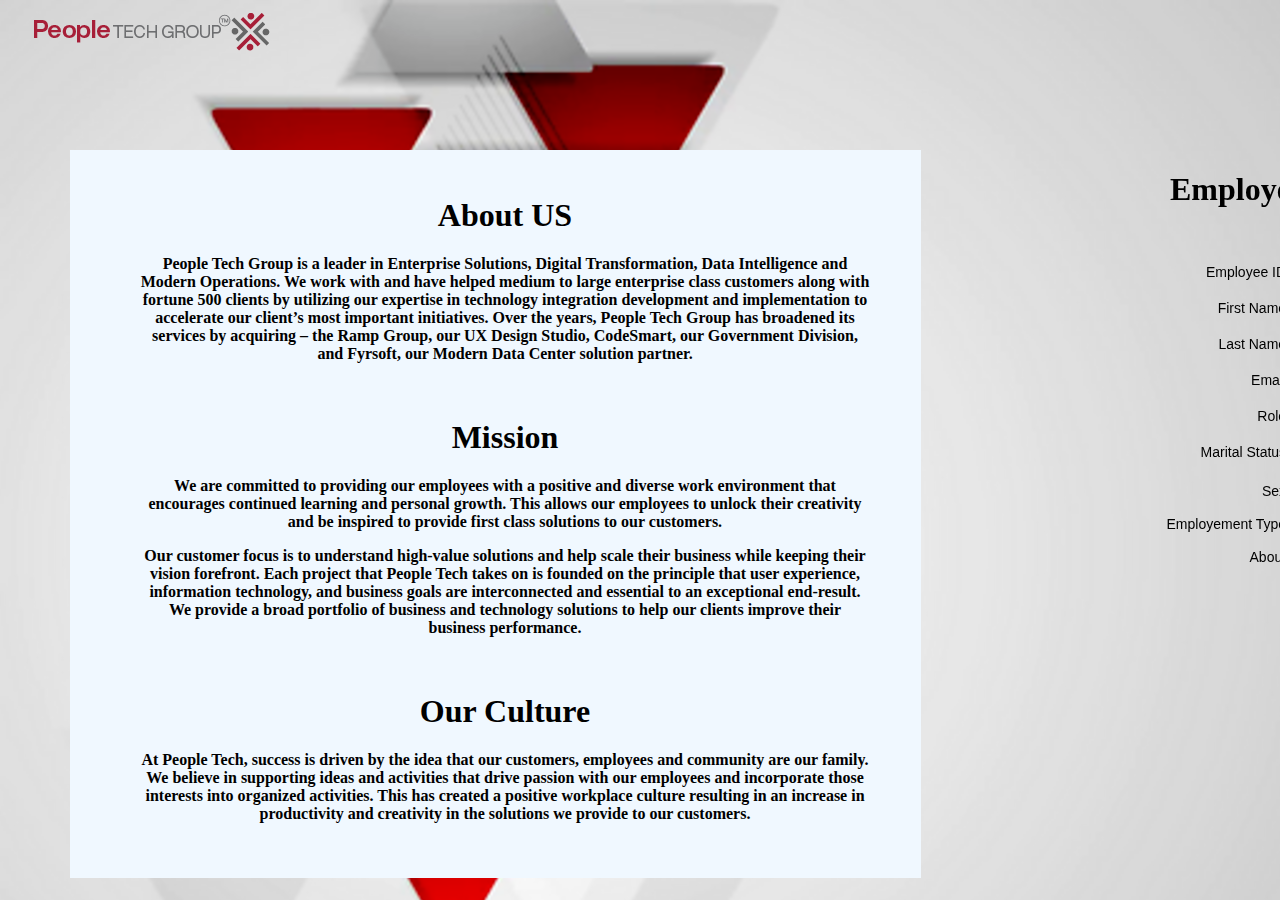
==== index.html @ acfc98d7 "initial commit" ====
<!DOCTYPE html>
<html lang="en">

<head>
    <meta charset="utf-8">
    <title>People Tech Group</title>
    <link rel='stylesheet' href='style.css' type='text/css' />
    <script src="script.js"></script>
</head>


<body>
    <div class="header">
        <a href="https://peopletech.com">
            <img class="img" src="./cropped-people-tech-logo.png" alt="People Tech Group">
        </a>
    </div>
    <div class="side1">
        <div class="text">
            <h1>About US</h1>
            <p>People Tech Group is a leader in Enterprise Solutions,
                Digital Transformation, Data Intelligence and Modern Operations.
                We work with and have helped medium to large enterprise class customers
                along with fortune 500 clients by utilizing our expertise in technology
                integration development and implementation to accelerate our client’s
                most important initiatives. Over the years, People Tech Group has
                broadened its services by acquiring – the Ramp Group, our UX Design
                Studio, CodeSmart, our Government Division, and Fyrsoft, our Modern Data
                Center solution partner.</p><br>
            <h1>Mission</h1>
            <p>We are committed to providing our employees with a positive and
                diverse work environment that encourages continued learning and personal
                growth. This allows our employees to unlock their creativity and be
                inspired to provide first class solutions to our customers.</p>

            <p>Our customer focus is to understand high-value solutions and help
                scale their business while keeping their vision forefront. Each project
                that People Tech takes on is founded on the principle that user
                experience, information technology, and business goals are interconnected
                and essential to an exceptional end-result. We provide a broad portfolio of
                business and technology solutions to help our clients improve their business
                performance.</p><br>
            <h1>Our Culture</h1>
            <p>At People Tech, success is driven by the idea that our customers, 
            employees and community are our family. We believe in supporting ideas 
            and activities that drive passion with our employees and incorporate 
            those interests into organized activities. This has created a positive 
            workplace culture resulting in an increase in productivity and 
            creativity in the solutions we provide to our customers.</p>
        </div>
    </div>
    <div class="side2">
        <h1>Employee Registration Form</h1><br>
        <form name='registration' onSubmit="return formValidation();">
            <ul>
                <li><label for="empid">Employee ID:</label></li>
                <li><input type="text" name="empid" size="20" /></li><br>
                <li><label for="firstname">First Name:</label></li>
                <li><input type="text" name="firstname" size="20" /></li>
                <li><label for="lastname">Last Name:</label></li>
                <li><input type="text" name="lastname" size="20" /></li>
                <li><label for="email">Email:</label></li>
                <li><input type="text" name="email" size="20" /></li>
                <li><label for="role">Role:</label></li>
                <li><input type="text" name="role" size="20" /></li>
                <li><label for="status">Marital Status:</label></li>
                <li><select name="status">
                        <option selected="" value="Default">Please select</option>
                        <option value="AF">Single</option>
                        <option value="AL">Married</option>
                        <option value="DZ">Divorced</option>
                        <option value="AS">Widowed</option>
                        <option value="AD">Prefer not to say</option>
                    </select></li><tr>
                <li><label id="gender">Sex:</label></li>
                <li><input type="radio" name="male" value="Male" /><span>Male</span></li>
                <li><input type="radio" name="female" value="Female" /><span>Female</span></li>
                <li><label>Employement Type:</label></li>
                <li><input type="checkbox" name="ft" value="en"  /><span>Full Time</span></li>
                <li><input type="checkbox" name="intern" value="noen" /><span>Intern</span></li>
                <li><label for="desc">About:</label></li>
                <li><textarea name="desc" id="desc"></textarea></li>
                <li><input type="submit" name="submit" value="Submit" /></li>
            </ul>
        </form>
    </div>
</body>

</html>
---- style.css ----
html{
    background-color:rgb(255, 255, 255);
    background-image: url("download.png");
    
}

body {
    width: fit-content;
}
.header {
    position: fixed;
    height: 70px;
    top: 0%;
    left: 0%;
    background: #ffffff;
}

.img {
    position:fixed;
    left:30px;
    top: 10px;  
}

.side1 {
    position:absolute;
    left:70px; 
    top:150px;
    width:800px;
    background-color: aliceblue;
    padding-top: 2%;
    padding-right: 4%;
    padding-bottom: 3%;
}

.text {
    text-align: center;
}

.side2 {
    position:fixed ; 
    left:1100px; 
    top:150px;  
    width:700px;

}

h1 {
    margin-left: 70px;
    }
    form li {
    list-style: none;
    margin-bottom: 5px;
    }
    
    form ul li label{
    float: left;
    clear: left;
    width: 150px;
    text-align: right;
    margin-right: 10px;
    font-family:Verdana, Arial, Helvetica, sans-serif;
    font-size:14px;
    }
    
    form ul li input, span {
    float: left;
    margin-bottom: 15px;
    }

    form ul li select{
        float: left;
        margin-bottom: 20px;
        }
    
    form textarea {
    float: left;
    width: 350px;
    height: 150px;
    }
    
    [type="submit"] {
    clear: left;
    margin: 20px 0 0 160px;
    font-size:18px
    }
    
    p {
    margin-left: 70px;
    font-weight: bold;
    }
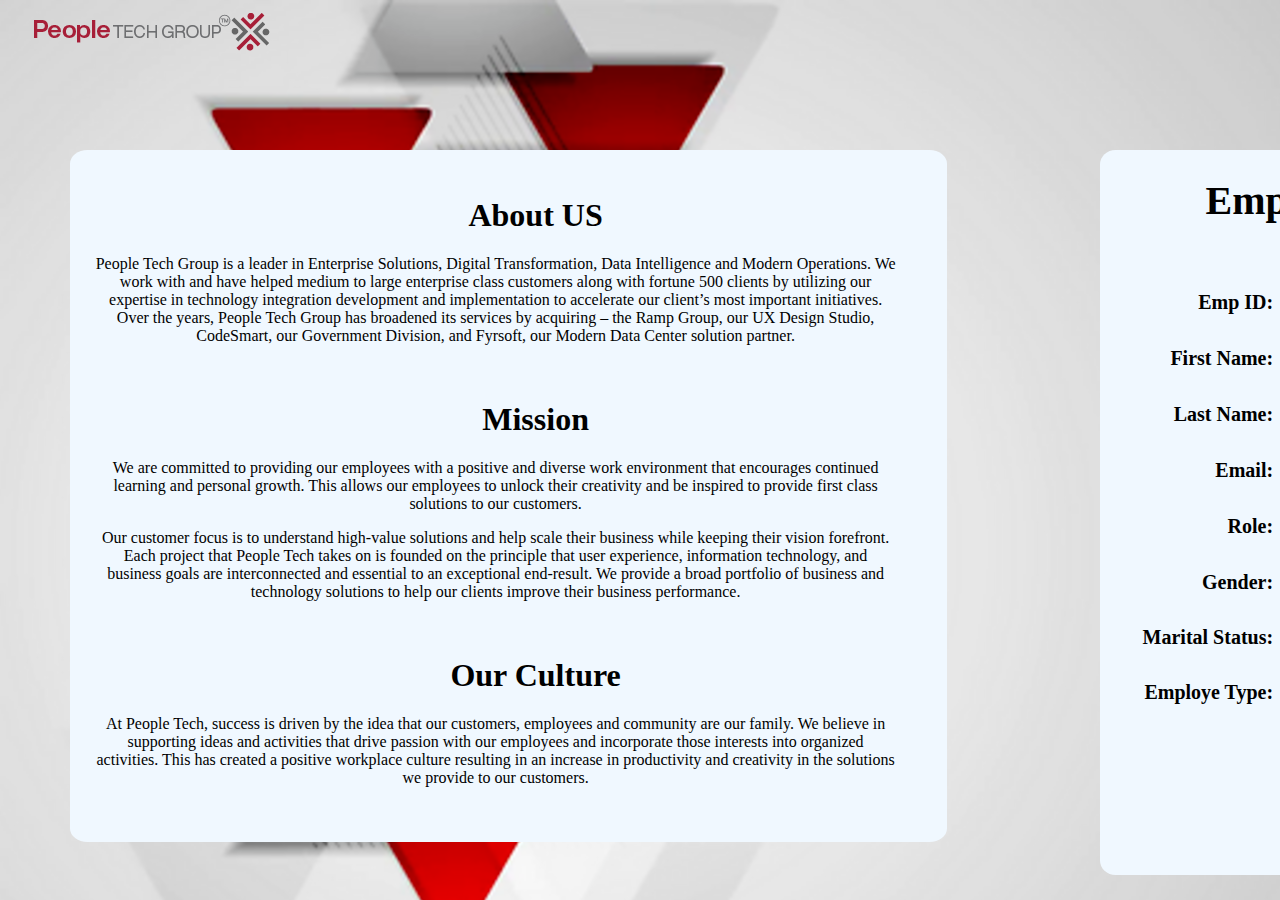
==== commit 3be670b6: "Final Submit" ====
--- a/index.html
+++ b/index.html
@@ -41,49 +41,114 @@
                 business and technology solutions to help our clients improve their business
                 performance.</p><br>
             <h1>Our Culture</h1>
-            <p>At People Tech, success is driven by the idea that our customers, 
-            employees and community are our family. We believe in supporting ideas 
-            and activities that drive passion with our employees and incorporate 
-            those interests into organized activities. This has created a positive 
-            workplace culture resulting in an increase in productivity and 
-            creativity in the solutions we provide to our customers.</p>
+            <p>At People Tech, success is driven by the idea that our customers,
+                employees and community are our family. We believe in supporting ideas
+                and activities that drive passion with our employees and incorporate
+                those interests into organized activities. This has created a positive
+                workplace culture resulting in an increase in productivity and
+                creativity in the solutions we provide to our customers.</p>
         </div>
     </div>
     <div class="side2">
-        <h1>Employee Registration Form</h1><br>
-        <form name='registration' onSubmit="return formValidation();">
-            <ul>
-                <li><label for="empid">Employee ID:</label></li>
-                <li><input type="text" name="empid" size="20" /></li><br>
-                <li><label for="firstname">First Name:</label></li>
-                <li><input type="text" name="firstname" size="20" /></li>
-                <li><label for="lastname">Last Name:</label></li>
-                <li><input type="text" name="lastname" size="20" /></li>
-                <li><label for="email">Email:</label></li>
-                <li><input type="text" name="email" size="20" /></li>
-                <li><label for="role">Role:</label></li>
-                <li><input type="text" name="role" size="20" /></li>
-                <li><label for="status">Marital Status:</label></li>
-                <li><select name="status">
-                        <option selected="" value="Default">Please select</option>
-                        <option value="AF">Single</option>
-                        <option value="AL">Married</option>
-                        <option value="DZ">Divorced</option>
-                        <option value="AS">Widowed</option>
-                        <option value="AD">Prefer not to say</option>
-                    </select></li><tr>
-                <li><label id="gender">Sex:</label></li>
-                <li><input type="radio" name="male" value="Male" /><span>Male</span></li>
-                <li><input type="radio" name="female" value="Female" /><span>Female</span></li>
-                <li><label>Employement Type:</label></li>
-                <li><input type="checkbox" name="ft" value="en"  /><span>Full Time</span></li>
-                <li><input type="checkbox" name="intern" value="noen" /><span>Intern</span></li>
-                <li><label for="desc">About:</label></li>
-                <li><textarea name="desc" id="desc"></textarea></li>
-                <li><input type="submit" name="submit" value="Submit" /></li>
-            </ul>
+        <form name="registration">
+            <h1>Employee Registration Form</h1><br>
+            <table>
+                <tr>
+                    <td><label>Emp ID: </label></td>
+                    <td>
+                        <input type="text" id="eid" >
+                    </td>
+                </tr>
+                <tr>
+                    <td><label>First Name: </label></td>
+                    <td>
+                        <input type="text" id="fname" >
+                    </td>
+                </tr>
+                <tr>
+                    <td><label>Last Name: </label></td>
+                    <td>
+                        <input type="text" id="lname" >
+                    </td>
+                </tr>
+                <tr>
+                    <td><label>Email: </label></td>
+                    <td>
+                        <input type="text" id="email" >
+                    </td>
+                </tr>
+                <tr>
+                    <td><label>Role: </label></td>
+                    <td>
+                        <input type="text" id="role" >
+                    </td>
+                </tr>
+                <tr>
+                    <td><label>Gender: </label></td>    
+                    <td>    
+                        <input type="radio" name="gender" value="Male">Male    
+                        <input type="radio" name="gender" value="Female">Female    
+                    </td>  
+                </tr>
+                <tr>
+                    <td><label>Marital Status: </label></td>
+                    <td>
+                        <select id="status">
+                            <option selected="" value="Default">Please select</option>
+                            <option value="Single">Single</option>
+                            <option value="Married">Married</option>
+                            <option value="Divorced">Divorced</option>
+                            <option value="Widowed">Widowed</option>
+                            <option value="Prefer not to say">Prefer not to say</option>
+                        </select>
+                    </td>
+                </tr>
+                <tr>
+                    <td><label>Employe Type: </label></td>    
+                    <td>    
+                        <input type="checkbox" name="empstatus" value="Full Time">Full Time    
+                        <input type="checkbox" name="empstatus" value="Intern">Intern    
+                    </td>  
+                </tr>
+
+                <tr>
+                    <td>
+                        <input class="button" type="button" name="submit" value="Submit" onclick="return validate(detail)">
+                        <input class="reset" type="reset" name="reset" value="Reset">
+                    </td>
+                </tr>
+            </table>
+
+            
+            <script>
+                var id = document.querySelector("#eid");
+                var fname = document.querySelector("#fname");
+                var lname = document.querySelector("#lname");
+                var email = document.querySelector("#email");
+                var role = document.querySelector("#role");
+                var gender = document.registration.gender;
+                var status = document.querySelector("#status");
+                var empstatus = document.registration.empstatus;
+
+                function detail() {
+                    var data = {
+                        "EMP ID" : id.value,
+                        "First Name" : fname.value,
+                        "Last Name" : lname.value,
+                        "Email" : email.value,
+                        "Role" : role.value,
+                        "Gender" : gender.value,
+                        "Employement Type" : empstatus.value
+
+                    }
+                    
+                    console.log(data);
+
+                }
+            </script>
         </form>
     </div>
+
 </body>
 
 </html>--- a/style.css
+++ b/style.css
@@ -27,9 +27,11 @@
     top:150px;
     width:800px;
     background-color: aliceblue;
+    padding-left: 2%;
     padding-top: 2%;
     padding-right: 4%;
     padding-bottom: 3%;
+    border-radius: 2%;
 }
 
 .text {
@@ -37,54 +39,71 @@
 }
 
 .side2 {
+    background-color: aliceblue;
     position:fixed ; 
-    left:1100px; 
+    left:1200px; 
     top:150px;  
     width:700px;
 
 }
 
+.button{
+    position: fixed;
+    left: 1350px;
+    background-color: rgb(24, 163, 117);
+    padding: 10px 30px;
+    border: 0px;
+    border-radius: 8%;
+    font-weight: 700;
+}
+
+.reset{
+    position: fixed;
+    left: 1470px;
+    background-color: rgb(24, 163, 117);
+    padding: 10px 30px;
+    border: 0px;
+    border-radius: 8%;
+    font-weight: 700;
+}
+
+
+input[type="text"] {  
+    width: 250px;  
+    border: 3%;
+}  
+input[type="submit"] {  
+    width: 100px;  
+    height: 50px;  
+    position: relative;
+}  
+
+form{  
+    background-color: aliceblue;
+    position:fixed ; 
+    left:1100px;
+    text-align: left;  
+    font-family: Calibri;  
+    font-size: 20px;  
+    border: 0px solid black;  
+    width: 750px;  
+    height: 705px;
+    padding-bottom: 20px;
+    padding-left: 2%;
+    border-radius: 2%;
+}  
 h1 {
-    margin-left: 70px;
-    }
-    form li {
-    list-style: none;
-    margin-bottom: 5px;
-    }
+    margin-left: 80px;
+}
+td {  
+    padding: 15px;  
+}  
+td:first-child {  
+    left: 50px;
+    text-align: right;  
+    font-weight: bolder;  
+}  
+td:last-child {  
+    text-align: left;  
+}
     
-    form ul li label{
-    float: left;
-    clear: left;
-    width: 150px;
-    text-align: right;
-    margin-right: 10px;
-    font-family:Verdana, Arial, Helvetica, sans-serif;
-    font-size:14px;
-    }
-    
-    form ul li input, span {
-    float: left;
-    margin-bottom: 15px;
-    }
-
-    form ul li select{
-        float: left;
-        margin-bottom: 20px;
-        }
-    
-    form textarea {
-    float: left;
-    width: 350px;
-    height: 150px;
-    }
-    
-    [type="submit"] {
-    clear: left;
-    margin: 20px 0 0 160px;
-    font-size:18px
-    }
-    
-    p {
-    margin-left: 70px;
-    font-weight: bold;
-    }
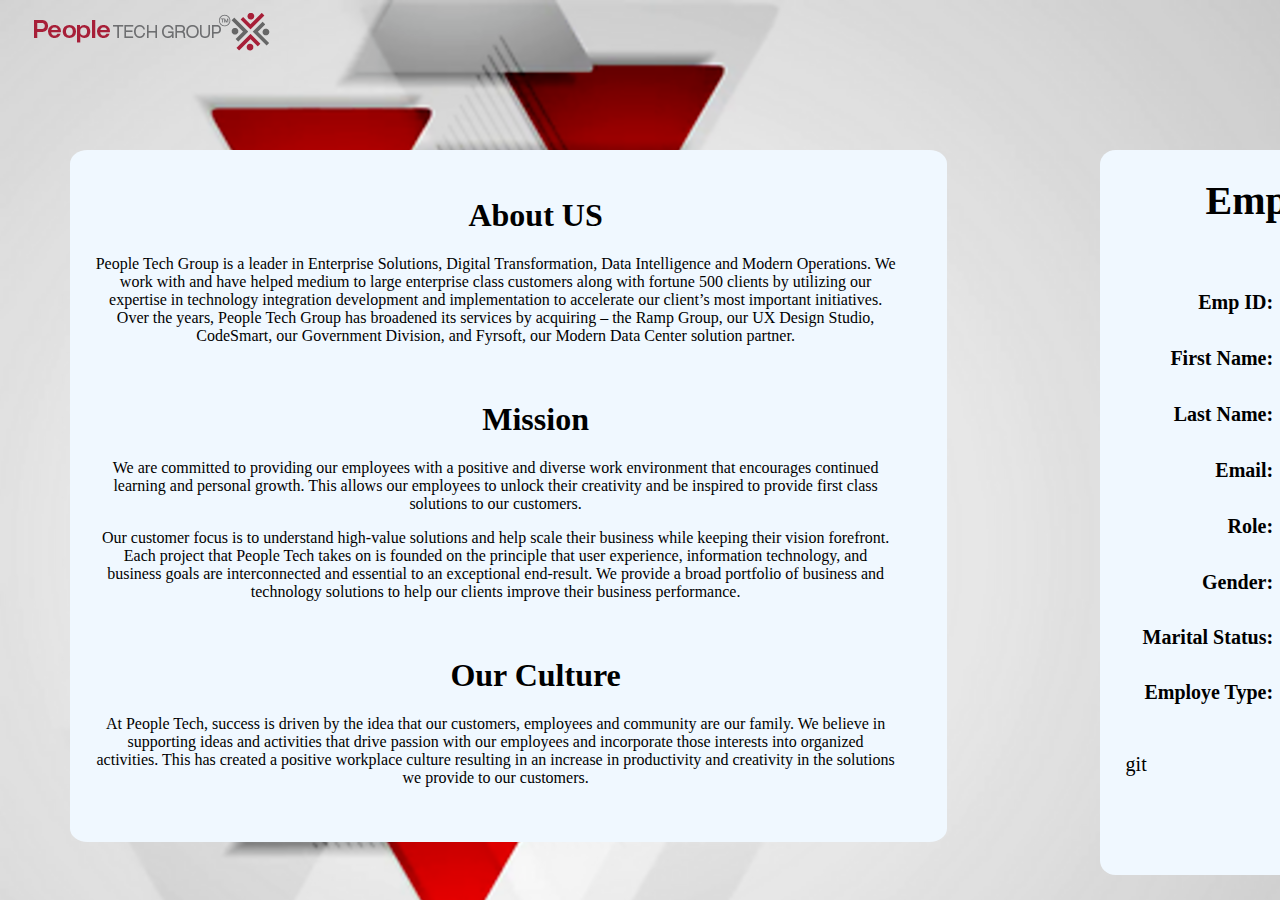
==== commit df865930: "Final Submit" ====
--- a/index.html
+++ b/index.html
@@ -119,7 +119,7 @@
                 </tr>
             </table>
 
-            
+            git 
             <script>
                 var id = document.querySelector("#eid");
                 var fname = document.querySelector("#fname");
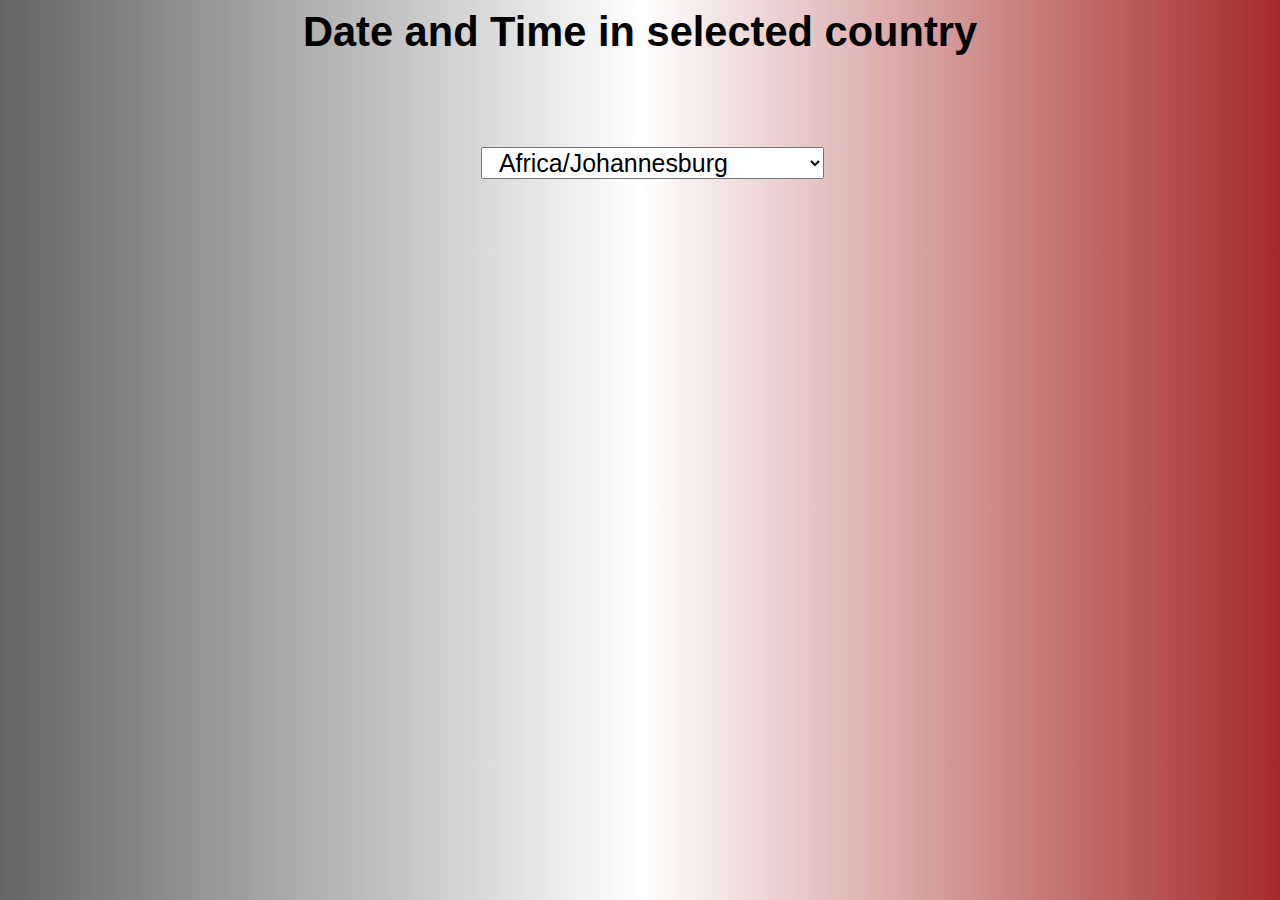
==== commit 1999f216: "moment js commit" ====
--- a/index.html
+++ b/index.html
@@ -1,154 +1,116 @@
-<!DOCTYPE html>
-<html lang="en">
+<html>
 
 <head>
-    <meta charset="utf-8">
-    <title>People Tech Group</title>
-    <link rel='stylesheet' href='style.css' type='text/css' />
-    <script src="script.js"></script>
+    <link rel="stylesheet" href="style.css" />
+    <h1>Date and Time in selected country </h1>
+
 </head>
 
+<body>
+    <form name="form">
+        <select name="time" id="textb" onChange="display_TZ()"></select><br><br>
+        <span id="dis"></span><br>
+    </form>
+    <script>
+        function display_TZ() {
 
-<body>
-    <div class="header">
-        <a href="https://peopletech.com">
-            <img class="img" src="./cropped-people-tech-logo.png" alt="People Tech Group">
-        </a>
-    </div>
-    <div class="side1">
-        <div class="text">
-            <h1>About US</h1>
-            <p>People Tech Group is a leader in Enterprise Solutions,
-                Digital Transformation, Data Intelligence and Modern Operations.
-                We work with and have helped medium to large enterprise class customers
-                along with fortune 500 clients by utilizing our expertise in technology
-                integration development and implementation to accelerate our client’s
-                most important initiatives. Over the years, People Tech Group has
-                broadened its services by acquiring – the Ramp Group, our UX Design
-                Studio, CodeSmart, our Government Division, and Fyrsoft, our Modern Data
-                Center solution partner.</p><br>
-            <h1>Mission</h1>
-            <p>We are committed to providing our employees with a positive and
-                diverse work environment that encourages continued learning and personal
-                growth. This allows our employees to unlock their creativity and be
-                inspired to provide first class solutions to our customers.</p>
+            tz = form.time.options[form.time.options.selectedIndex].value;
+            str = new Date().toLocaleString("en-NZ", { timeZone: tz, timeZoneName: "short" });
+            document.getElementById('dis').innerHTML = str;
+            const local_offset = new Date().getTimezoneOffset()
+            return  local_offset
+            display_c()
+        }
+        function display_c() {
+            refresh = 1000
+            mytime = setTimeout('display_TZ()', refresh)
+        }
 
-            <p>Our customer focus is to understand high-value solutions and help
-                scale their business while keeping their vision forefront. Each project
-                that People Tech takes on is founded on the principle that user
-                experience, information technology, and business goals are interconnected
-                and essential to an exceptional end-result. We provide a broad portfolio of
-                business and technology solutions to help our clients improve their business
-                performance.</p><br>
-            <h1>Our Culture</h1>
-            <p>At People Tech, success is driven by the idea that our customers,
-                employees and community are our family. We believe in supporting ideas
-                and activities that drive passion with our employees and incorporate
-                those interests into organized activities. This has created a positive
-                workplace culture resulting in an increase in productivity and
-                creativity in the solutions we provide to our customers.</p>
-        </div>
-    </div>
-    <div class="side2">
-        <form name="registration">
-            <h1>Employee Registration Form</h1><br>
-            <table>
-                <tr>
-                    <td><label>Emp ID: </label></td>
-                    <td>
-                        <input type="text" id="eid" >
-                    </td>
-                </tr>
-                <tr>
-                    <td><label>First Name: </label></td>
-                    <td>
-                        <input type="text" id="fname" >
-                    </td>
-                </tr>
-                <tr>
-                    <td><label>Last Name: </label></td>
-                    <td>
-                        <input type="text" id="lname" >
-                    </td>
-                </tr>
-                <tr>
-                    <td><label>Email: </label></td>
-                    <td>
-                        <input type="text" id="email" >
-                    </td>
-                </tr>
-                <tr>
-                    <td><label>Role: </label></td>
-                    <td>
-                        <input type="text" id="role" >
-                    </td>
-                </tr>
-                <tr>
-                    <td><label>Gender: </label></td>    
-                    <td>    
-                        <input type="radio" name="gender" value="Male">Male    
-                        <input type="radio" name="gender" value="Female">Female    
-                    </td>  
-                </tr>
-                <tr>
-                    <td><label>Marital Status: </label></td>
-                    <td>
-                        <select id="status">
-                            <option selected="" value="Default">Please select</option>
-                            <option value="Single">Single</option>
-                            <option value="Married">Married</option>
-                            <option value="Divorced">Divorced</option>
-                            <option value="Widowed">Widowed</option>
-                            <option value="Prefer not to say">Prefer not to say</option>
-                        </select>
-                    </td>
-                </tr>
-                <tr>
-                    <td><label>Employe Type: </label></td>    
-                    <td>    
-                        <input type="checkbox" name="empstatus" value="Full Time">Full Time    
-                        <input type="checkbox" name="empstatus" value="Intern">Intern    
-                    </td>  
-                </tr>
+        var my_timezones = [
 
-                <tr>
-                    <td>
-                        <input class="button" type="button" name="submit" value="Submit" onclick="return validate(detail)">
-                        <input class="reset" type="reset" name="reset" value="Reset">
-                    </td>
-                </tr>
-            </table>
+            "Africa/Johannesburg",
+            "Africa/Cairo",
+            "Africa/Nairobi",
+            "Africa/Tunis",
 
-            git 
-            <script>
-                var id = document.querySelector("#eid");
-                var fname = document.querySelector("#fname");
-                var lname = document.querySelector("#lname");
-                var email = document.querySelector("#email");
-                var role = document.querySelector("#role");
-                var gender = document.registration.gender;
-                var status = document.querySelector("#status");
-                var empstatus = document.registration.empstatus;
+            "America/Argentina/Cordoba",
+            "America/Mexico_City",
+            "America/New_York",
+            "America/Detroit",
+            "America/Chicago",
+            "America/Los_Angeles",
+            "America/Costa_Rica",
+            "America/Havana",
+            "America/Toronto",
+            "America/Jamaica",
+            "America/Guyana",
 
-                function detail() {
-                    var data = {
-                        "EMP ID" : id.value,
-                        "First Name" : fname.value,
-                        "Last Name" : lname.value,
-                        "Email" : email.value,
-                        "Role" : role.value,
-                        "Gender" : gender.value,
-                        "Employement Type" : empstatus.value
+            "Antarctica/Casey",
+            "Antarctica/Davis",
+            "Antarctica/Mawson",
+            "Antarctica/Palmer",
+            "Antarctica/Rothera",
+            "Antarctica/Syowa",
+           
+            "Asia/Dubai",
+            "Asia/Kabul", 
+            "Asia/Kolkata", 
+            "Asia/Dhaka",
+            "Asia/Thimphu",
+            "Asia/Shanghai",
+            "Asia/Hong_Kong",
+            "Asia/Jerusalem",
+            "Asia/Colombo",
+            "Asia/Kuala_Lumpur",
+            "Asia/Kathmandu",
+            
+            "Atlantic/Bermuda",
+            "Atlantic/South_Georgia",
+            "Atlantic/Madeira",
+            "Atlantic/Azores",
 
-                    }
-                    
-                    console.log(data);
+            "Australia/Melbourne",
+            "Australia/Sydney",
+            "Australia/Brisbane",
+            "Australia/Lindeman",
+            "Australia/Adelaide",
+            "Australia/Perth",
 
-                }
-            </script>
-        </form>
-    </div>
+            "Europe/Vienna",
+            "Europe/Prague",
+            "Europe/Berlin",
+            "Europe/Madrid",
+            "Europe/Paris",
+            "Europe/London",
+            "Europe/Dublin",
+            "Europe/Rome",
+            "Europe/Monaco",
+            "Europe/Amsterdam",
 
+            "Pacific/Pago_Pago",
+            "Pacific/Galapagos",
+            "Pacific/Fiji",
+            "Pacific/Tarawa", 
+            "Pacific/Nauru",
+            "Pacific/Niue",
+            "Pacific/Auckland",
+    
+                 
+            
+        ]
+
+        for (i = 0; i < my_timezones.length; i++) {
+            addOption(document.form.time, my_timezones[i], my_timezones[i])
+        }
+
+        function addOption(selectbox, text, value) {
+            var optn = document.createElement("OPTION")
+
+            optn.text = text
+            optn.value = value
+            selectbox.options.add(optn)
+        }
+    </script>
 </body>
 
 </html>--- a/style.css
+++ b/style.css
@@ -1,109 +1,22 @@
-html{
-    background-color:rgb(255, 255, 255);
-    background-image: url("download.png");
-    
-}
-
-body {
-    width: fit-content;
-}
-.header {
-    position: fixed;
-    height: 70px;
-    top: 0%;
-    left: 0%;
-    background: #ffffff;
-}
-
-.img {
-    position:fixed;
-    left:30px;
-    top: 10px;  
-}
-
-.side1 {
-    position:absolute;
-    left:70px; 
-    top:150px;
-    width:800px;
-    background-color: aliceblue;
-    padding-left: 2%;
-    padding-top: 2%;
-    padding-right: 4%;
-    padding-bottom: 3%;
-    border-radius: 2%;
-}
-
-.text {
+body{
+    background: linear-gradient(to left, brown, white, rgb(100, 100, 100));    left: 100px;
+    font-family: 'Gill Sans', 'Gill Sans MT', 'Trebuchet MS', sans-serif;
+    font-size: min(130%);
     text-align: center;
 }
 
-.side2 {
-    background-color: aliceblue;
-    position:fixed ; 
-    left:1200px; 
-    top:150px;  
-    width:700px;
 
+#textb {
+    padding-left: 1%;
+    font-size: min(120%);
+    margin-top: 5%;
+    margin-left: 2%;
+    font-family: 'Gill Sans', 'Gill Sans MT', 'Trebuchet MS', sans-serif;
 }
 
-.button{
-    position: fixed;
-    left: 1350px;
-    background-color: rgb(24, 163, 117);
-    padding: 10px 30px;
-    border: 0px;
-    border-radius: 8%;
-    font-weight: 700;
-}
-
-.reset{
-    position: fixed;
-    left: 1470px;
-    background-color: rgb(24, 163, 117);
-    padding: 10px 30px;
-    border: 0px;
-    border-radius: 8%;
-    font-weight: 700;
-}
-
-
-input[type="text"] {  
-    width: 250px;  
-    border: 3%;
-}  
-input[type="submit"] {  
-    width: 100px;  
-    height: 50px;  
-    position: relative;
-}  
-
-form{  
-    background-color: aliceblue;
-    position:fixed ; 
-    left:1100px;
-    text-align: left;  
-    font-family: Calibri;  
-    font-size: 20px;  
-    border: 0px solid black;  
-    width: 750px;  
-    height: 705px;
-    padding-bottom: 20px;
-    padding-left: 2%;
-    border-radius: 2%;
-}  
-h1 {
-    margin-left: 80px;
-}
-td {  
-    padding: 15px;  
-}  
-td:first-child {  
-    left: 50px;
-    text-align: right;  
-    font-weight: bolder;  
-}  
-td:last-child {  
-    text-align: left;  
-}
-    
+#dis{
+    margin-top: 20%;
+    margin-left: 2%;
+    font-size: min(150%);
+    font-family: 'Gill Sans', 'Gill Sans MT', 'Trebuchet MS', sans-serif;
+}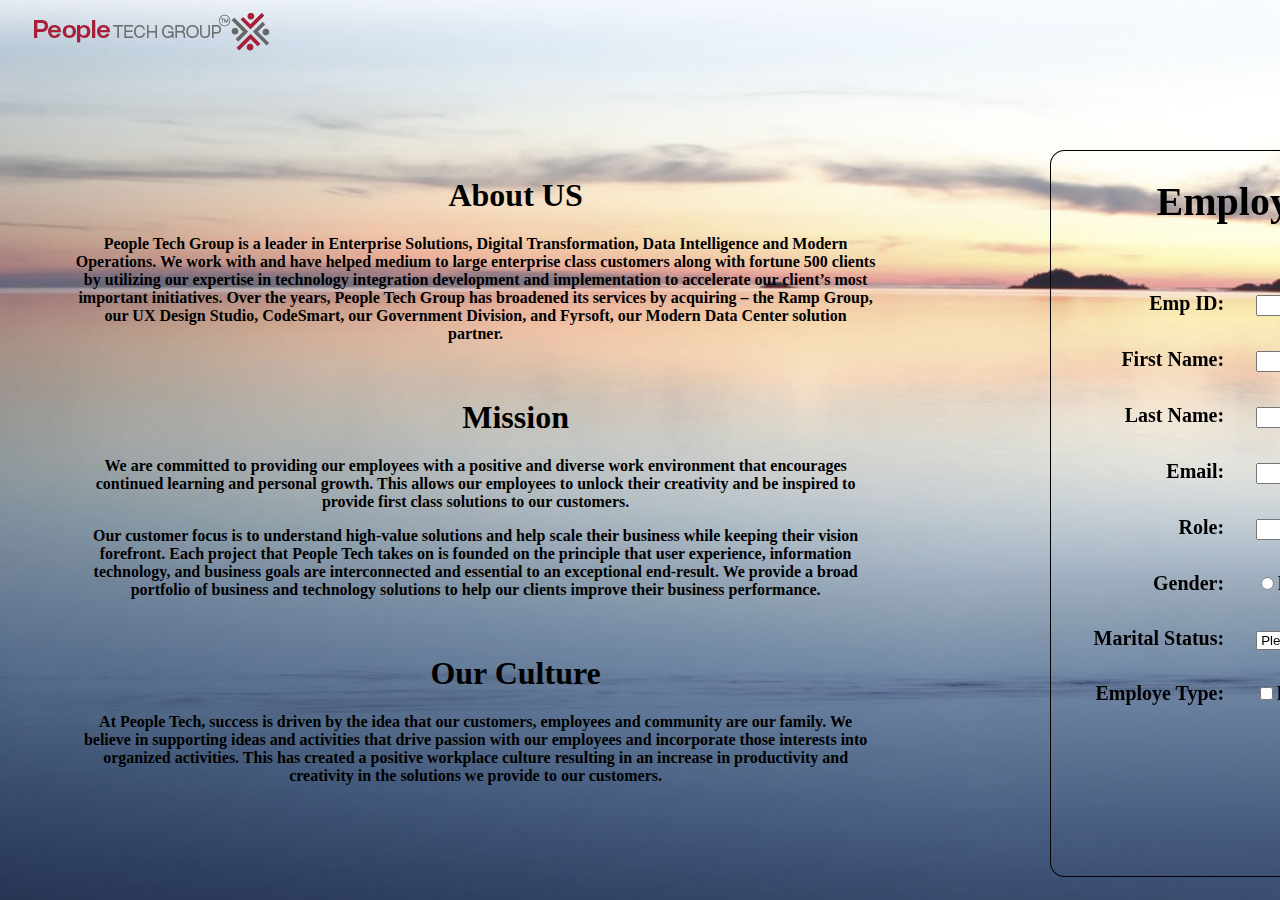
==== commit 0e39492d: "final Submit" ====
--- a/index.html
+++ b/index.html
@@ -1,116 +1,156 @@
-<html>
+<!DOCTYPE html>
+<html lang="en">
 
 <head>
-    <link rel="stylesheet" href="style.css" />
-    <h1>Date and Time in selected country </h1>
-
+    <meta charset="utf-8">
+    <title>People Tech Group</title>
+    <link rel='stylesheet' href='style.css' type='text/css' />
+    <script src="script.js"></script>
 </head>
 
+
 <body>
-    <form name="form">
-        <select name="time" id="textb" onChange="display_TZ()"></select><br><br>
-        <span id="dis"></span><br>
-    </form>
-    <script>
-        function display_TZ() {
+    <div class="container">
+        <div class="header">
+            <a href="https://peopletech.com">
+                <img class="img" src="./cropped-people-tech-logo.png" alt="People Tech Group">
+            </a>
+        </div>
+        <div class="side1">
+            <div class="text">
+                <h1>About US</h1>
+                <p>People Tech Group is a leader in Enterprise Solutions,
+                    Digital Transformation, Data Intelligence and Modern Operations.
+                    We work with and have helped medium to large enterprise class customers
+                    along with fortune 500 clients by utilizing our expertise in technology
+                    integration development and implementation to accelerate our client’s
+                    most important initiatives. Over the years, People Tech Group has
+                    broadened its services by acquiring – the Ramp Group, our UX Design
+                    Studio, CodeSmart, our Government Division, and Fyrsoft, our Modern Data
+                    Center solution partner.</p><br>
+                <h1>Mission</h1>
+                <p>We are committed to providing our employees with a positive and
+                    diverse work environment that encourages continued learning and personal
+                    growth. This allows our employees to unlock their creativity and be
+                    inspired to provide first class solutions to our customers.</p>
 
-            tz = form.time.options[form.time.options.selectedIndex].value;
-            str = new Date().toLocaleString("en-NZ", { timeZone: tz, timeZoneName: "short" });
-            document.getElementById('dis').innerHTML = str;
-            const local_offset = new Date().getTimezoneOffset()
-            return  local_offset
-            display_c()
-        }
-        function display_c() {
-            refresh = 1000
-            mytime = setTimeout('display_TZ()', refresh)
-        }
+                <p>Our customer focus is to understand high-value solutions and help
+                    scale their business while keeping their vision forefront. Each project
+                    that People Tech takes on is founded on the principle that user
+                    experience, information technology, and business goals are interconnected
+                    and essential to an exceptional end-result. We provide a broad portfolio of
+                    business and technology solutions to help our clients improve their business
+                    performance.</p><br>
+                <h1>Our Culture</h1>
+                <p>At People Tech, success is driven by the idea that our customers,
+                    employees and community are our family. We believe in supporting ideas
+                    and activities that drive passion with our employees and incorporate
+                    those interests into organized activities. This has created a positive
+                    workplace culture resulting in an increase in productivity and
+                    creativity in the solutions we provide to our customers.</p>
+            </div>
+        </div>
+        <div class="side2">
+            <form name="registration">
+                <h1>Employee Registration Form</h1><br>
+                <table>
+                    <tr>
+                        <td><label>Emp ID: </label></td>
+                        <td>
+                            <input type="text" id="eid">
+                        </td>
+                    </tr>
+                    <tr>
+                        <td><label>First Name: </label></td>
+                        <td>
+                            <input type="text" id="fname">
+                        </td>
+                    </tr>
+                    <tr>
+                        <td><label>Last Name: </label></td>
+                        <td>
+                            <input type="text" id="lname">
+                        </td>
+                    </tr>
+                    <tr>
+                        <td><label>Email: </label></td>
+                        <td>
+                            <input type="text" id="email">
+                        </td>
+                    </tr>
+                    <tr>
+                        <td><label>Role: </label></td>
+                        <td>
+                            <input type="text" id="role">
+                        </td>
+                    </tr>
+                    <tr>
+                        <td><label>Gender: </label></td>
+                        <td>
+                            <input type="radio" name="gender" value="Male">Male
+                            <input type="radio" name="gender" value="Female">Female
+                        </td>
+                    </tr>
+                    <tr>
+                        <td><label>Marital Status: </label></td>
+                        <td>
+                            <select id="status">
+                                <option selected="" value="Default">Please select</option>
+                                <option value="Single">Single</option>
+                                <option value="Married">Married</option>
+                                <option value="Divorced">Divorced</option>
+                                <option value="Widowed">Widowed</option>
+                                <option value="Prefer not to say">Prefer not to say</option>
+                            </select>
+                        </td>
+                    </tr>
+                    <tr>
+                        <td><label>Employe Type: </label></td>
+                        <td>
+                            <input type="checkbox" name="empstatus" value="Full Time">Full Time
+                            <input type="checkbox" name="empstatus" value="Intern">Intern
+                        </td>
+                    </tr>
 
-        var my_timezones = [
+                    <tr>
+                        <td>
+                            <input class="button" type="button" name="submit" value="Submit"
+                                onclick="return validate(detail)">
+                        </td>
+                    </tr>
+                </table>
 
-            "Africa/Johannesburg",
-            "Africa/Cairo",
-            "Africa/Nairobi",
-            "Africa/Tunis",
 
-            "America/Argentina/Cordoba",
-            "America/Mexico_City",
-            "America/New_York",
-            "America/Detroit",
-            "America/Chicago",
-            "America/Los_Angeles",
-            "America/Costa_Rica",
-            "America/Havana",
-            "America/Toronto",
-            "America/Jamaica",
-            "America/Guyana",
+                <script>
+                    var id = document.querySelector("#eid");
+                    var fname = document.querySelector("#fname");
+                    var lname = document.querySelector("#lname");
+                    var email = document.querySelector("#email");
+                    var role = document.querySelector("#role");
+                    var gender = document.registration.gender;
+                    var status = document.querySelector("#status");
+                    var empstatus = document.registration.empstatus;
 
-            "Antarctica/Casey",
-            "Antarctica/Davis",
-            "Antarctica/Mawson",
-            "Antarctica/Palmer",
-            "Antarctica/Rothera",
-            "Antarctica/Syowa",
-           
-            "Asia/Dubai",
-            "Asia/Kabul", 
-            "Asia/Kolkata", 
-            "Asia/Dhaka",
-            "Asia/Thimphu",
-            "Asia/Shanghai",
-            "Asia/Hong_Kong",
-            "Asia/Jerusalem",
-            "Asia/Colombo",
-            "Asia/Kuala_Lumpur",
-            "Asia/Kathmandu",
-            
-            "Atlantic/Bermuda",
-            "Atlantic/South_Georgia",
-            "Atlantic/Madeira",
-            "Atlantic/Azores",
+                    function detail() {
+                        var data = {
+                            "EMP ID": id.value,
+                            "First Name": fname.value,
+                            "Last Name": lname.value,
+                            "Email": email.value,
+                            "Role": role.value,
+                            "Gender": gender.value,
+                            "Employement Type": empstatus.value
 
-            "Australia/Melbourne",
-            "Australia/Sydney",
-            "Australia/Brisbane",
-            "Australia/Lindeman",
-            "Australia/Adelaide",
-            "Australia/Perth",
+                        }
 
-            "Europe/Vienna",
-            "Europe/Prague",
-            "Europe/Berlin",
-            "Europe/Madrid",
-            "Europe/Paris",
-            "Europe/London",
-            "Europe/Dublin",
-            "Europe/Rome",
-            "Europe/Monaco",
-            "Europe/Amsterdam",
+                        console.log(data);
 
-            "Pacific/Pago_Pago",
-            "Pacific/Galapagos",
-            "Pacific/Fiji",
-            "Pacific/Tarawa", 
-            "Pacific/Nauru",
-            "Pacific/Niue",
-            "Pacific/Auckland",
-    
-                 
-            
-        ]
+                    }
+                </script>
+            </form>
+        </div>
+    </div>
 
-        for (i = 0; i < my_timezones.length; i++) {
-            addOption(document.form.time, my_timezones[i], my_timezones[i])
-        }
-
-        function addOption(selectbox, text, value) {
-            var optn = document.createElement("OPTION")
-
-            optn.text = text
-            optn.value = value
-            selectbox.options.add(optn)
-        }
-    </script>
 </body>
 
 </html>--- a/style.css
+++ b/style.css
@@ -1,22 +1,107 @@
-body{
-    background: linear-gradient(to left, brown, white, rgb(100, 100, 100));    left: 100px;
-    font-family: 'Gill Sans', 'Gill Sans MT', 'Trebuchet MS', sans-serif;
-    font-size: min(130%);
+html{
+    background-color:rgb(255, 255, 255);
+    background-image: url("dd.jpg");
+    
+}
+
+body {
+    display: flex;
+}
+
+.container {
+    width: 90%;
+    min-width: 500px;
+    margin: auto;
+}
+
+.header {
+    position: fixed;
+    height: 70px;
+    top: 0%;
+    left: 0%;
+    background: #ffffff;
+}
+
+.img {
+    position:fixed;
+    left:30px;
+    top: 10px;  
+}
+
+.side1 {
+    color: black;
+    position:absolute;
+    left:50px; 
+    top:130px;
+    width:800px;
+    font-weight: bolder;
+    padding-left: 2%;
+    padding-top: 2%;
+    padding-right: 2%;
+    padding-bottom: 2%;
+    border-radius: 2%;
+}
+
+.text {
     text-align: center;
 }
 
+.side2 {
+    position:fixed ; 
+    left:1100px; 
+    top:150px;  
+    width:700px;
 
-#textb {
-    padding-left: 1%;
-    font-size: min(120%);
-    margin-top: 5%;
-    margin-left: 2%;
-    font-family: 'Gill Sans', 'Gill Sans MT', 'Trebuchet MS', sans-serif;
 }
 
-#dis{
-    margin-top: 20%;
-    margin-left: 2%;
-    font-size: min(150%);
-    font-family: 'Gill Sans', 'Gill Sans MT', 'Trebuchet MS', sans-serif;
-}+.button{
+    position: fixed;
+    top: 770px;
+    left: 1350px;
+    color: maroon;
+    padding: 10px 30px;
+    border: 0px;
+    border-radius: 8%;
+    font-weight: 700;
+}
+
+
+input[type="text"] {  
+    width: 250px;  
+    border: 3%;
+}  
+input[type="submit"] {  
+    width: 100px;  
+    height: 50px;  
+    position: relative;
+}  
+
+form{  
+    color: black;
+    position:fixed ; 
+    left:1050px;
+    text-align: left;  
+    font-family: Calibri;  
+    font-size: 20px;  
+    border: 1px solid black;  
+    width: 700px;  
+    height: 705px;
+    padding-bottom: 20px;
+    padding-left: 2%;
+    border-radius: 2%;
+}  
+h1 {
+    margin-left: 80px;
+}
+td {  
+    padding: 15px;  
+}  
+td:first-child {  
+    left: 50px;
+    text-align: right;  
+    font-weight: bolder;  
+}  
+td:last-child {  
+    text-align: left;  
+}
+    
